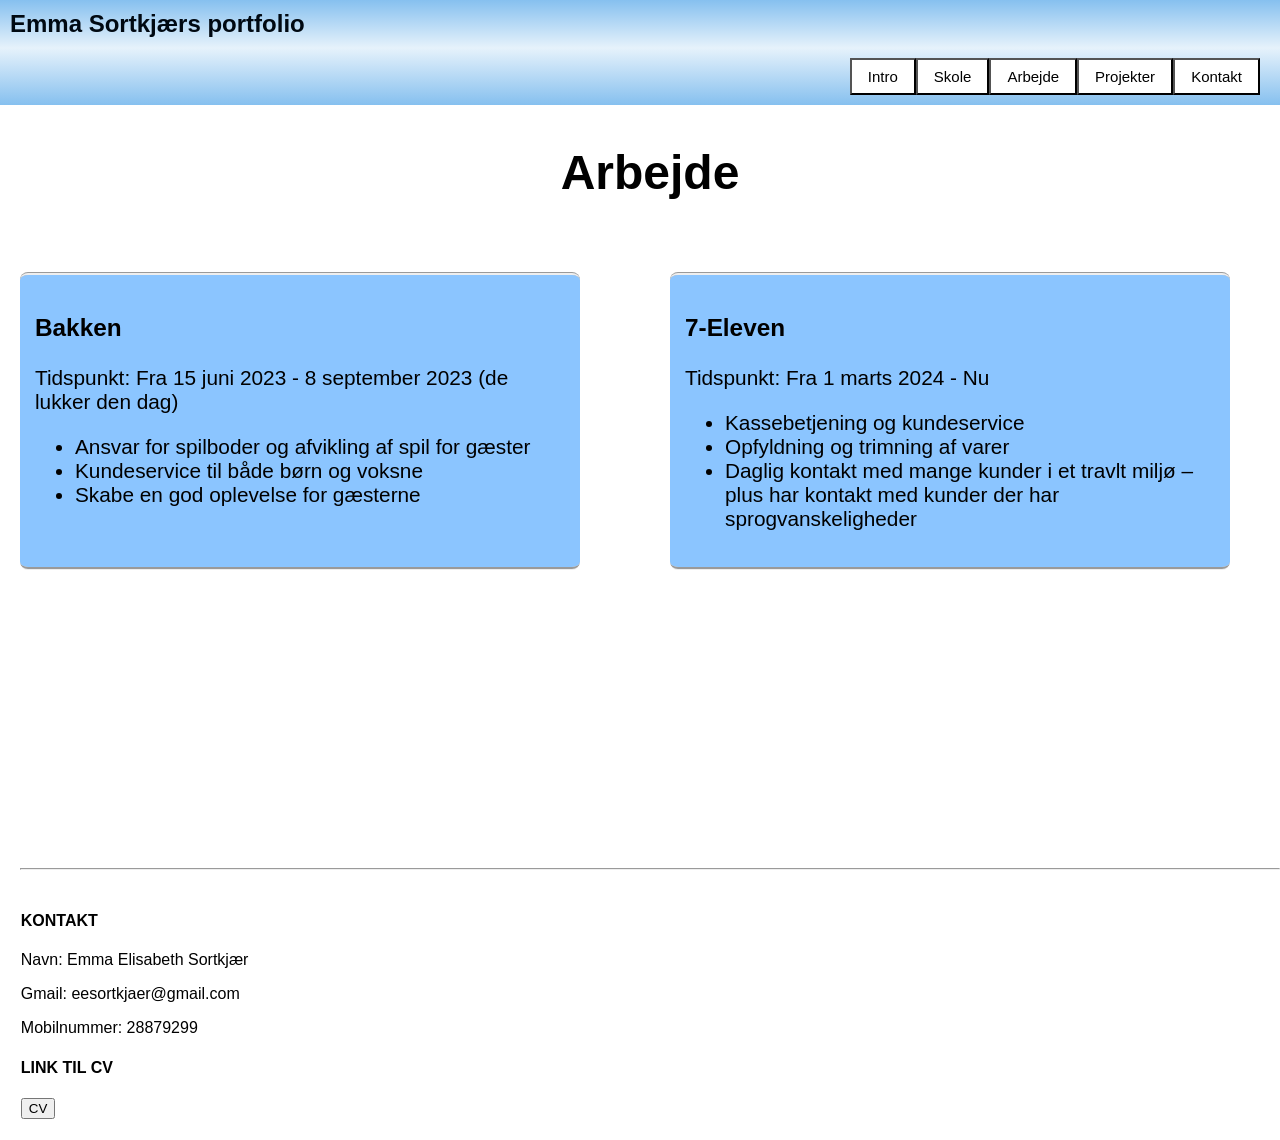
==== arbejde.html @ fd9bda6c "Add files via upload" ====
<meta charset="UTF-8">
<link rel="stylesheet" href="styles.css">
<nav>
    <a href= "portfolie.html" class="logo-link">Emma Sortkjærs portfolio</a>
    <a href = >
    </a>
</nav>
<nav>
    <a href = "intro.html">
        <button>Intro</button>
    </a>
    <a href="skole.html">
        <button>Skole</button>
    </a>
    <a href="arbejde.html">
        <button>Arbejde</button>
    </a>
    <a href="projekter.html">
        <button>Projekter</button>
    </a>
    <a href="kontakt.html">
        <button>Kontakt</button>
    </a>
</nav>

<body>
<main>
<div><h2 class="arbejde">Arbejde</h2></div>
<div class="Kontainer">

    <section class = "bakken">
        <h3>Bakken</h3>
        <p> Tidspunkt: Fra 15 juni 2023 - 8 september 2023 (de lukker den dag)
        <ul>
            <li>Ansvar for spilboder og afvikling af spil for gæster</li>
            <li>Kundeservice til både børn og voksne</li>
            <li>Skabe en god oplevelse for gæsterne</li></ul></p>
    </section>

    <section class = "cph">
        <h3>7-Eleven</h3>
        <p>Tidspunkt: Fra 1 marts 2024 - Nu
        <ul>
            <li>Kassebetjening og kundeservice</li>
            <li>Opfyldning og trimning af varer</li>
            <li>Daglig kontakt med mange kunder i et travlt miljø – plus har kontakt med kunder der har sprogvanskeligheder</li>
        </ul></p>
    </section>
</div>
    <hr class="linje">
</main>
</body>

<footer class = kontakt>
    <h4>KONTAKT</h4> </strong>
    <p>Navn: Emma Elisabeth Sortkjær</p>
    <p>Gmail: eesortkjaer@gmail.com</p>
    <p>Mobilnummer: 28879299</p>
    <p><h4>LINK TIL CV</h4></strong></p>

    <a lass="cv" href="https://erhvervsakademikbenhavn-my.sharepoint.com/:w:/r/personal/emso1006_stud_ek_dk/Documents/UDDANNELSE.docx?d=w9655f104073b4600837db17c76f13000&csf=1&web=1&e=3CJNqk">
        <button class="cvb">CV</button>
    </a>
</footer>
---- styles.css ----
.logo-link {
    font-size: 24px;
    text-decoration: none;
    font-family: 'Inter', sans-serif;
    font-weight: bold;
    display: flex;
padding: 10px;
    color: #000912;
    background-image: linear-gradient(#86c0ef, #e6f2fb);
}
nav:not(:first-of-type)
{
    display: flex;
    flex-direction: row;
    justify-content: flex-end;
    background-color: rgb(134 192 239);
    padding: 10px 20px;
    background-image: linear-gradient(#e6f2fb, #86c0ef);


}

nav button {
    font-family:"Helvetica";
    font-size: 15px;
    padding: 8px 16px;
    background-color: white;

}
body {
    color: black;
    min-height: 100vh;
    display: flex;
    flex-direction: column;
    margin: 0px;
    background-image: linear-gradient(#e6f2fb);
    font-family: 'Inter', sans-serif;
    @import url('https://googleapis.com');
}

main {
    padding-left: 20px;
    border: none;


}


img {
    display: block;

    margin-top: 10px;
}

.mig {
    padding: 15px;
    font-size: 1.3rem;
    background-color: rgb(139 197 255);
    width: 750px;
    border-block-style: groove;
    border-radius: 8px;
    max-width: 1000px;
margin-top: 1rem;
    font-family: 'Inter', sans-serif;
}

.skole{
    text-align: center;
    font-size: 3rem;
}
.kasse-container {
    display: flex;
    justify-content: center;
    gap: 40px;
    width: 100%;
    margin: 40px auto;
}

.folkeskole {
    padding: 15px;
    font-size: 1.3rem;
    background-color: rgb(139 197 255);
    width: 750px;
    border-block-style: groove;
    border-radius: 8px;
    max-width: 1000px;
    margin: 10px auto;
    font-family: 'Inter', sans-serif;
    margin-left: 50px ;
    margin-top: 2rem;


}

.gymnasium  {
    padding: 15px;
    font-size: 1.3rem;
    background-color: rgb(139 197 255);
    width: 750px;
    border-block-style: groove;
    border-radius: 8px;
    max-width: 1000px;
    margin: 10px auto;
    margin-right: 50px;
    font-family: 'Inter', sans-serif;
    margin-top: 2rem;

}

.linje {
    margin-top: 18rem;
    margin-bottom: 0rem
}

.kontakt{
    margin: 1.3rem;

}
.cvb:hover {
    font-size: 15px;
    padding: 2px 12px;
    background-color: #86c0ef;
}
.kontainer {
    display: flex;
    justify-content: center;
    gap: 40px;
    width: 100%;
    margin: 40px auto;

}


.arbejde {
    text-align: center;
    font-size: 3rem;
}

.bakken {
    padding: 15px;
    font-size: 1.3rem;
    background-color: rgb(139 197 255);
    width: 750px;
    border-block-style: groove;
    border-radius: 8px;
    max-width: 1000px;
    margin: 10px auto;
    margin-right: 50px;
    margin-top: 2rem ;
    font-family: 'Inter', sans-serif;
}

.cph {
    padding: 15px;
    font-size: 1.3rem;
    background-color: rgb(139 197 255);
    width: 750px;
    border-block-style: groove;
    border-radius: 8px;
    max-width: 1000px;
    margin: 10px auto;
    margin-right: 50px;
    margin-top: 2rem;
    font-family: 'Inter', sans-serif;
}

.projekter {
    padding: 10px;
    font-size: 1.3rem;
    background-color: rgb(139 197 255);
    width: 750px;
    border-block-style: groove;
    border-radius: 8px;
    max-width: 1000px;
    margin: 10px auto;
    font-family: 'Inter', sans-serif;
    margin-left: 50px ;

}
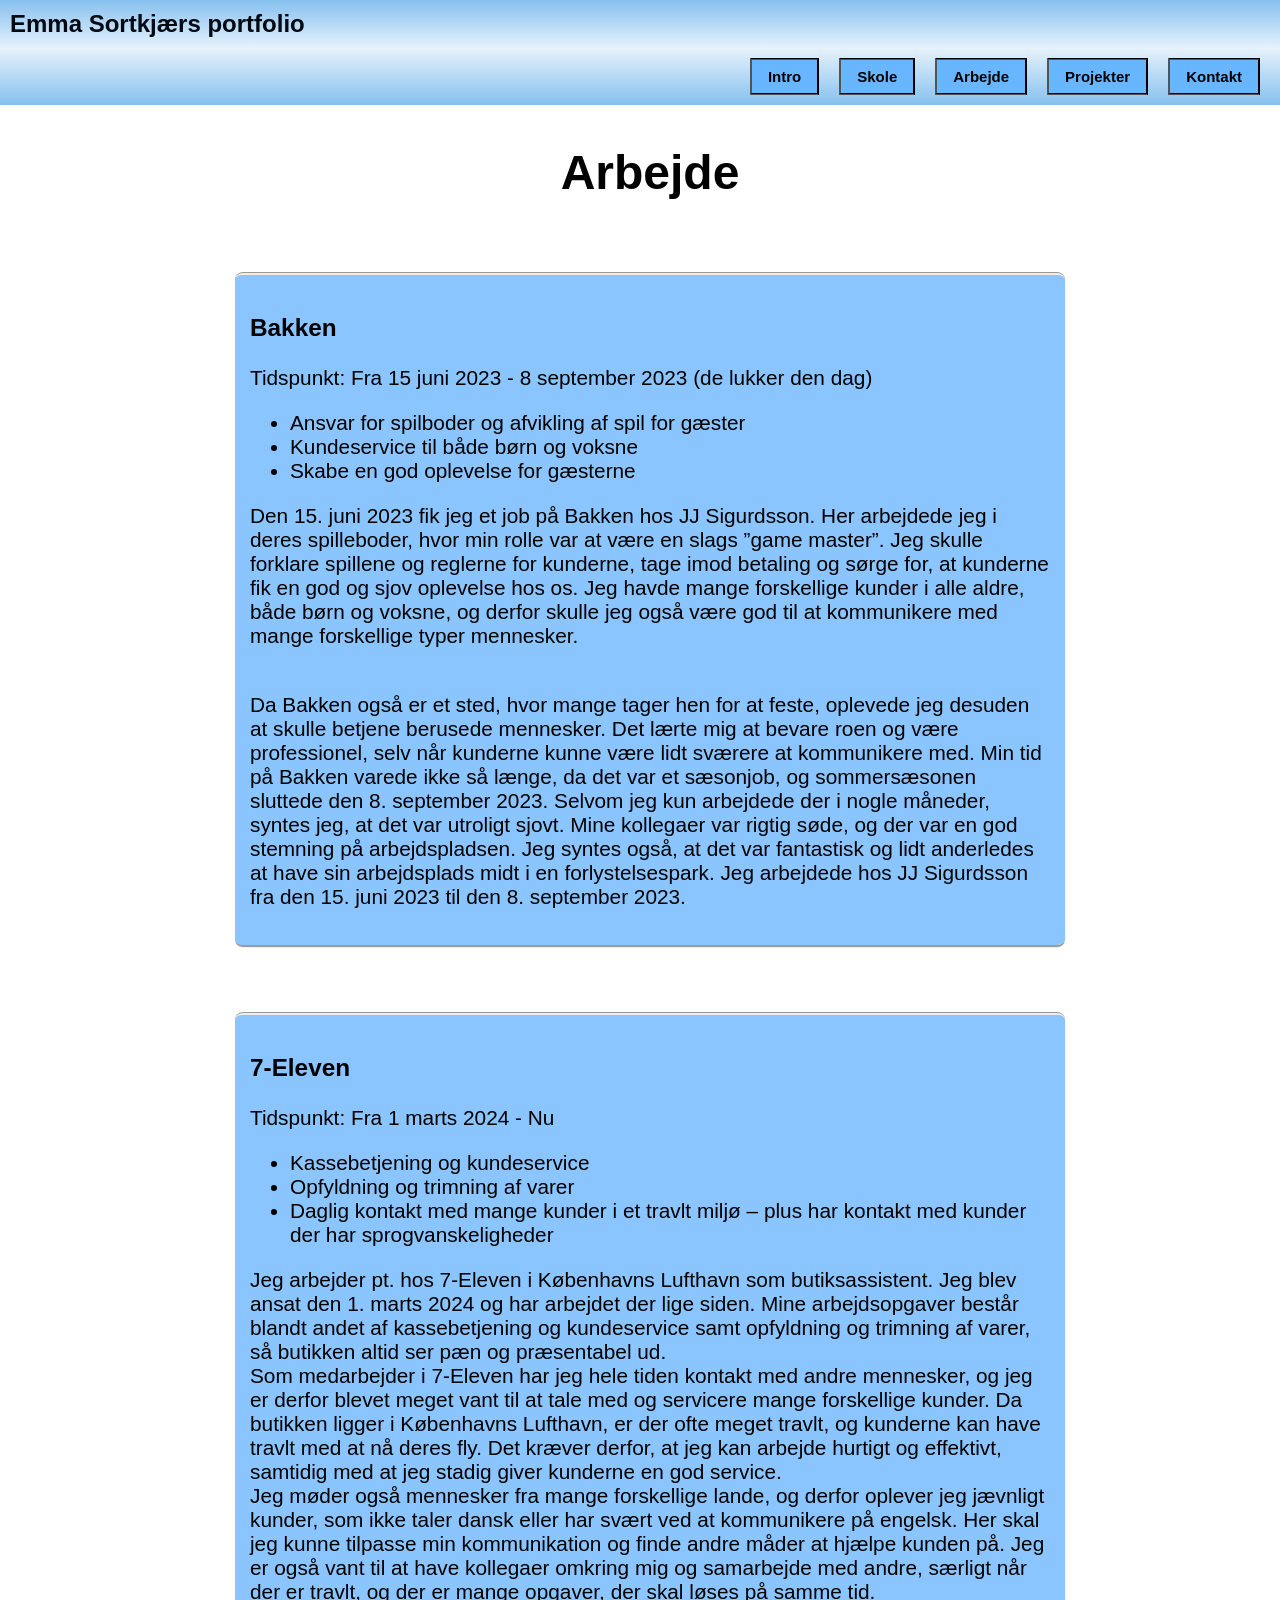
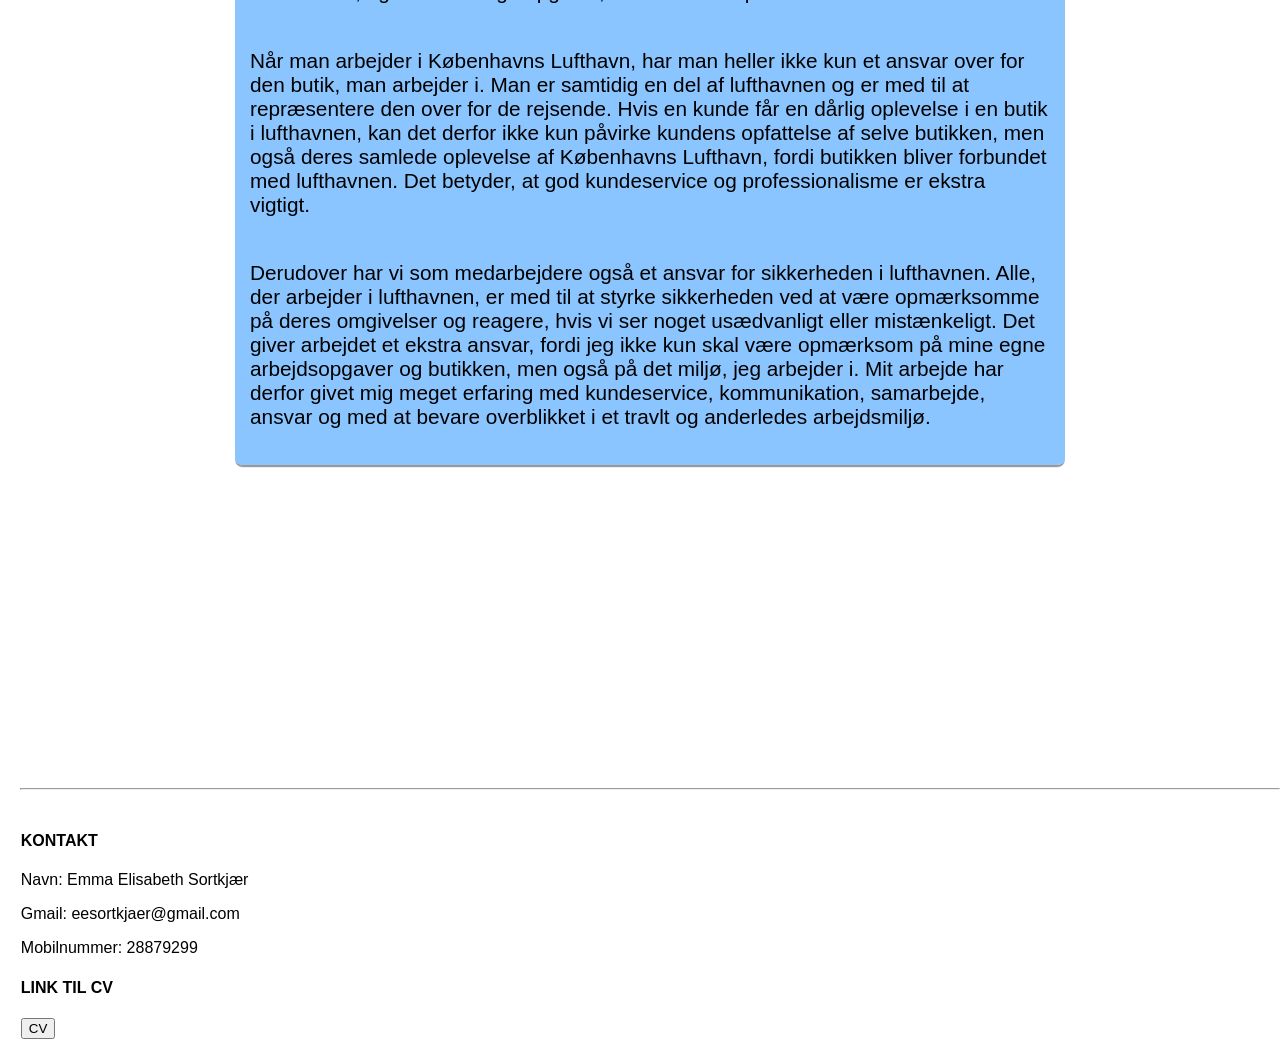
==== commit b97205b4: "Mere tekst + struktur" ====
--- a/arbejde.html
+++ b/arbejde.html
@@ -1,65 +1,112 @@
-<meta charset="UTF-8">
-<link rel="stylesheet" href="styles.css">
-<nav>
-    <a href= "portfolie.html" class="logo-link">Emma Sortkjærs portfolio</a>
-    <a href = >
-    </a>
-</nav>
-<nav>
-    <a href = "intro.html">
-        <button>Intro</button>
-    </a>
-    <a href="skole.html">
-        <button>Skole</button>
-    </a>
-    <a href="arbejde.html">
-        <button>Arbejde</button>
-    </a>
-    <a href="projekter.html">
-        <button>Projekter</button>
-    </a>
-    <a href="kontakt.html">
-        <button>Kontakt</button>
-    </a>
-</nav>
-
-<body>
-<main>
-<div><h2 class="arbejde">Arbejde</h2></div>
-<div class="Kontainer">
-
-    <section class = "bakken">
-        <h3>Bakken</h3>
-        <p> Tidspunkt: Fra 15 juni 2023 - 8 september 2023 (de lukker den dag)
-        <ul>
-            <li>Ansvar for spilboder og afvikling af spil for gæster</li>
-            <li>Kundeservice til både børn og voksne</li>
-            <li>Skabe en god oplevelse for gæsterne</li></ul></p>
-    </section>
-
-    <section class = "cph">
-        <h3>7-Eleven</h3>
-        <p>Tidspunkt: Fra 1 marts 2024 - Nu
-        <ul>
-            <li>Kassebetjening og kundeservice</li>
-            <li>Opfyldning og trimning af varer</li>
-            <li>Daglig kontakt med mange kunder i et travlt miljø – plus har kontakt med kunder der har sprogvanskeligheder</li>
-        </ul></p>
-    </section>
-</div>
-    <hr class="linje">
-</main>
-</body>
-
-<footer class = kontakt>
-    <h4>KONTAKT</h4> </strong>
-    <p>Navn: Emma Elisabeth Sortkjær</p>
-    <p>Gmail: eesortkjaer@gmail.com</p>
-    <p>Mobilnummer: 28879299</p>
-    <p><h4>LINK TIL CV</h4></strong></p>
-
-    <a lass="cv" href="https://erhvervsakademikbenhavn-my.sharepoint.com/:w:/r/personal/emso1006_stud_ek_dk/Documents/UDDANNELSE.docx?d=w9655f104073b4600837db17c76f13000&csf=1&web=1&e=3CJNqk">
-        <button class="cvb">CV</button>
-    </a>
-</footer>
-
+<meta charset="UTF-8">
+<link rel="stylesheet" href="styles.css">
+<nav>
+    <a href= "index.html" class="logo-link">Emma Sortkjærs portfolio</a>
+    <a href = >
+    </a>
+</nav>
+<nav>
+    <a href = "intro.html">
+        <button>Intro</button>
+    </a>
+    <a href="skole.html">
+        <button>Skole</button>
+    </a>
+    <a href="arbejde.html">
+        <button>Arbejde</button>
+    </a>
+    <a href="projekter.html">
+        <button>Projekter</button>
+    </a>
+    <a href="kontakt.html">
+        <button>Kontakt</button>
+    </a>
+</nav>
+
+<body>
+<main>
+<div><h2 class="arbejde">Arbejde</h2></div>
+<div class="kasse-arbejde">
+
+    <section class = "bakken">
+        <h3>Bakken</h3>
+        <p> Tidspunkt: Fra 15 juni 2023 - 8 september 2023 (de lukker den dag)
+        <ul>
+            <li>Ansvar for spilboder og afvikling af spil for gæster</li>
+            <li>Kundeservice til både børn og voksne</li>
+            <li>Skabe en god oplevelse for gæsterne</li></ul></p>
+        <p>Den 15. juni 2023 fik jeg et job på Bakken hos JJ Sigurdsson.
+            Her arbejdede jeg i deres spilleboder, hvor min rolle var at være en slags ”game master”.
+            Jeg skulle forklare spillene og reglerne for kunderne, tage imod betaling og sørge for, at kunderne fik en god og sjov oplevelse hos os.
+            Jeg havde mange forskellige kunder i alle aldre, både børn og voksne, og derfor skulle jeg også være god til at kommunikere med mange forskellige typer mennesker.
+        </p>
+            <p>
+                <br>
+            Da Bakken også er et sted, hvor mange tager hen for at feste, oplevede jeg desuden at skulle betjene berusede mennesker.
+            Det lærte mig at bevare roen og være professionel, selv når kunderne kunne være lidt sværere at kommunikere med.
+            Min tid på Bakken varede ikke så længe, da det var et sæsonjob, og sommersæsonen sluttede den 8. september 2023.
+            Selvom jeg kun arbejdede der i nogle måneder, syntes jeg, at det var utroligt sjovt.
+            Mine kollegaer var rigtig søde, og der var en god stemning på arbejdspladsen.
+            Jeg syntes også, at det var fantastisk og lidt anderledes at have sin arbejdsplads midt i en forlystelsespark.
+            Jeg arbejdede hos JJ Sigurdsson fra den 15. juni 2023 til den 8. september 2023.
+        </p>
+    </section>
+
+    <section class = "cph">
+        <h3>7-Eleven</h3>
+        <p>Tidspunkt: Fra 1 marts 2024 - Nu
+        <ul>
+            <li>Kassebetjening og kundeservice</li>
+            <li>Opfyldning og trimning af varer</li>
+            <li>Daglig kontakt med mange kunder i et travlt miljø – plus har kontakt med kunder der har sprogvanskeligheder</li>
+        </ul></p>
+        <p>Jeg arbejder pt. hos 7-Eleven i Københavns Lufthavn som butiksassistent.
+            Jeg blev ansat den 1. marts 2024 og har arbejdet der lige siden.
+            Mine arbejdsopgaver består blandt andet af kassebetjening og kundeservice samt opfyldning og trimning af
+            varer, så butikken altid ser pæn og præsentabel ud.
+            <br>Som medarbejder i 7-Eleven har jeg hele tiden kontakt med andre mennesker, og jeg er derfor blevet meget
+            vant til at tale med og servicere mange forskellige kunder.
+            Da butikken ligger i Københavns Lufthavn, er der ofte meget travlt, og kunderne kan have travlt med at nå
+            deres fly.
+            Det kræver derfor, at jeg kan arbejde hurtigt og effektivt, samtidig med at jeg stadig giver kunderne en god
+            service.
+            <br>Jeg møder også mennesker fra mange forskellige lande, og derfor oplever jeg jævnligt kunder, som ikke taler
+            dansk eller har svært ved at kommunikere på engelsk.
+            Her skal jeg kunne tilpasse min kommunikation og finde andre måder at hjælpe kunden på.
+            Jeg er også vant til at have kollegaer omkring mig og samarbejde med andre, særligt når der er travlt, og
+            der er mange opgaver, der skal løses på samme tid.
+        </p>
+        <p>
+            <br> Når man arbejder i Københavns Lufthavn, har man heller ikke kun et ansvar over for den butik, man
+            arbejder i. Man er samtidig en del af lufthavnen og er med til at repræsentere den over for de rejsende.
+            Hvis en kunde får en dårlig oplevelse i en butik i lufthavnen, kan det derfor ikke kun påvirke kundens
+            opfattelse af selve butikken, men også deres samlede oplevelse af Københavns Lufthavn, fordi butikken bliver
+            forbundet med lufthavnen. Det betyder, at god kundeservice og professionalisme er ekstra vigtigt.
+        </p>
+        <p>
+            <br>
+            Derudover har vi som medarbejdere også et ansvar for sikkerheden i lufthavnen. Alle, der arbejder i
+            lufthavnen, er med til at styrke sikkerheden ved at være opmærksomme på deres omgivelser og reagere, hvis vi
+            ser noget usædvanligt eller mistænkeligt. Det giver arbejdet et ekstra ansvar, fordi jeg ikke kun skal være
+            opmærksom på mine egne arbejdsopgaver og butikken, men også på det miljø, jeg arbejder i. Mit arbejde har
+            derfor givet mig meget erfaring med kundeservice, kommunikation, samarbejde, ansvar og med at bevare
+            overblikket i et travlt og anderledes arbejdsmiljø.
+        </p>
+    </section>
+</div>
+    <hr class="linje">
+</main>
+</body>
+
+<footer class = kontakt>
+    <h4>KONTAKT</h4> </strong>
+    <p>Navn: Emma Elisabeth Sortkjær</p>
+    <p>Gmail: eesortkjaer@gmail.com</p>
+    <p>Mobilnummer: 28879299</p>
+    <p><h4>LINK TIL CV</h4></strong></p>
+
+    <a lass="cv" href="https://erhvervsakademikbenhavn-my.sharepoint.com/:w:/r/personal/emso1006_stud_ek_dk/Documents/UDDANNELSE.docx?d=w9655f104073b4600837db17c76f13000&csf=1&web=1&e=3CJNqk">
+        <button class="cvb">CV</button>
+    </a>
+</footer>
+
--- a/styles.css
+++ b/styles.css
@@ -1,179 +1,230 @@
-.logo-link {
-    font-size: 24px;
-    text-decoration: none;
-    font-family: 'Inter', sans-serif;
-    font-weight: bold;
-    display: flex;
-padding: 10px;
-    color: #000912;
-    background-image: linear-gradient(#86c0ef, #e6f2fb);
-}
-nav:not(:first-of-type)
-{
-    display: flex;
-    flex-direction: row;
-    justify-content: flex-end;
-    background-color: rgb(134 192 239);
-    padding: 10px 20px;
-    background-image: linear-gradient(#e6f2fb, #86c0ef);
-
-
-}
-
-nav button {
-    font-family:"Helvetica";
-    font-size: 15px;
-    padding: 8px 16px;
-    background-color: white;
-
-}
-body {
-    color: black;
-    min-height: 100vh;
-    display: flex;
-    flex-direction: column;
-    margin: 0px;
-    background-image: linear-gradient(#e6f2fb);
-    font-family: 'Inter', sans-serif;
-    @import url('https://googleapis.com');
-}
-
-main {
-    padding-left: 20px;
-    border: none;
-
-
-}
-
-
-img {
-    display: block;
-
-    margin-top: 10px;
-}
-
-.mig {
-    padding: 15px;
-    font-size: 1.3rem;
-    background-color: rgb(139 197 255);
-    width: 750px;
-    border-block-style: groove;
-    border-radius: 8px;
-    max-width: 1000px;
-margin-top: 1rem;
-    font-family: 'Inter', sans-serif;
-}
-
-.skole{
-    text-align: center;
-    font-size: 3rem;
-}
-.kasse-container {
-    display: flex;
-    justify-content: center;
-    gap: 40px;
-    width: 100%;
-    margin: 40px auto;
-}
-
-.folkeskole {
-    padding: 15px;
-    font-size: 1.3rem;
-    background-color: rgb(139 197 255);
-    width: 750px;
-    border-block-style: groove;
-    border-radius: 8px;
-    max-width: 1000px;
-    margin: 10px auto;
-    font-family: 'Inter', sans-serif;
-    margin-left: 50px ;
-    margin-top: 2rem;
-
-
-}
-
-.gymnasium  {
-    padding: 15px;
-    font-size: 1.3rem;
-    background-color: rgb(139 197 255);
-    width: 750px;
-    border-block-style: groove;
-    border-radius: 8px;
-    max-width: 1000px;
-    margin: 10px auto;
-    margin-right: 50px;
-    font-family: 'Inter', sans-serif;
-    margin-top: 2rem;
-
-}
-
-.linje {
-    margin-top: 18rem;
-    margin-bottom: 0rem
-}
-
-.kontakt{
-    margin: 1.3rem;
-
-}
-.cvb:hover {
-    font-size: 15px;
-    padding: 2px 12px;
-    background-color: #86c0ef;
-}
-.kontainer {
-    display: flex;
-    justify-content: center;
-    gap: 40px;
-    width: 100%;
-    margin: 40px auto;
-
-}
-
-
-.arbejde {
-    text-align: center;
-    font-size: 3rem;
-}
-
-.bakken {
-    padding: 15px;
-    font-size: 1.3rem;
-    background-color: rgb(139 197 255);
-    width: 750px;
-    border-block-style: groove;
-    border-radius: 8px;
-    max-width: 1000px;
-    margin: 10px auto;
-    margin-right: 50px;
-    margin-top: 2rem ;
-    font-family: 'Inter', sans-serif;
-}
-
-.cph {
-    padding: 15px;
-    font-size: 1.3rem;
-    background-color: rgb(139 197 255);
-    width: 750px;
-    border-block-style: groove;
-    border-radius: 8px;
-    max-width: 1000px;
-    margin: 10px auto;
-    margin-right: 50px;
-    margin-top: 2rem;
-    font-family: 'Inter', sans-serif;
-}
-
-.projekter {
-    padding: 10px;
-    font-size: 1.3rem;
-    background-color: rgb(139 197 255);
-    width: 750px;
-    border-block-style: groove;
-    border-radius: 8px;
-    max-width: 1000px;
-    margin: 10px auto;
-    font-family: 'Inter', sans-serif;
-    margin-left: 50px ;
-
-}
+.logo-link {
+    font-size: 24px;
+    text-decoration: none;
+    font-family: 'Inter', sans-serif;
+    font-weight: bold;
+    display: flex;
+padding: 10px;
+    color: #000912;
+    background-image: linear-gradient(#86c0ef, #e6f2fb);
+}
+nav:not(:first-of-type)
+{
+    display: flex;
+    flex-direction: row;
+    justify-content: flex-end;
+    background-color: rgb(134 192 239);
+    gap: 20px;
+    padding: 10px 20px;
+    background-image: linear-gradient(#e6f2fb, #86c0ef);
+
+
+
+}
+
+nav button {
+    font-family:"Helvetica";
+    font-size: 15px;
+    padding: 8px 16px;
+    background-color: rgb(103 182 255);
+    border-block-style: groove;
+    font-weight: bold;
+
+
+}
+
+a:hover:not(:first-of-type):not(last-of-type) {
+    font-size: 3px;
+    padding: 2px 2px;
+    background-color: #0a4487;
+}
+
+body {
+    color: black;
+    min-height: 100vh;
+    display: flex;
+    flex-direction: column;
+    margin: 0px;
+    background-image: linear-gradient(#e6f2fb);
+    font-family: 'Inter', sans-serif;
+    @import url('https://googleapis.com');
+}
+
+main {
+    padding-left: 20px;
+    border: none;
+
+
+}
+
+
+img {
+    display: block;
+
+    margin-top: 10px;
+}
+
+.mig {
+    padding: 15px;
+    font-size: 1.3rem;
+    background-color: rgb(139 197 255);
+    width: 750px;
+    border-block-style: groove;
+    border-radius: 8px;
+    max-width: 1000px;
+margin-top: 1rem;
+    font-family: 'Inter', sans-serif;
+}
+
+.skole{
+    text-align: center;
+    font-size: 3rem;
+}
+.kasse-skole {
+    display: flex;
+    flex-direction: column;
+
+}
+
+.folkeskole {
+    padding: 15px;
+    font-size: 1.3rem;
+    background-color: rgb(139 197 255);
+    width: 800px;
+    border-block-style: groove;
+    border-radius: 8px;
+    max-width: 1000px;
+    margin: 2rem auto;
+    font-family: 'Inter', sans-serif;
+
+}
+
+.gymnasium  {
+    padding: 15px;
+    font-size: 1.3rem;
+    background-color: rgb(139 197 255);
+    width: 800px;
+    border-block-style: groove;
+    border-radius: 8px;
+    max-width: 1000px;
+    margin: 2rem auto;
+    font-family: 'Inter', sans-serif;
+}
+
+.linje {
+    margin-top: 18rem;
+    margin-bottom: 0rem
+}
+
+.kontakt{
+    margin: 1.3rem;
+
+}
+.cvb:hover {
+    font-size: 15px;
+    padding: 2px 12px;
+    background-color: #86c0ef;
+}
+.kasse-arbejde {
+    display: flex;
+    flex-direction: column;
+
+}
+
+.arbejde {
+    text-align: center;
+    font-size: 3rem;
+}
+
+.bakken {
+    padding: 15px;
+    font-size: 1.3rem;
+    background-color: rgb(139 197 255);
+    width: 800px;
+    border-block-style: groove;
+    border-radius: 8px;
+    max-width: 1000px;
+    margin: 2rem auto;
+    font-family: 'Inter', sans-serif;
+}
+
+.cph {
+    padding: 15px;
+    font-size: 1.3rem;
+    background-color: rgb(139 197 255);
+    width: 800px;
+    border-block-style: groove;
+    border-radius: 8px;
+    max-width: 1000px;
+    margin: 2rem auto;
+    font-family: 'Inter', sans-serif;
+}
+
+.pro {
+    text-align: center;
+    font-size: 3rem;
+}
+
+.projekter {
+    padding: 15px;
+    font-size: 1.3rem;
+    background-color: rgb(139 197 255);
+    width: 800px;
+    border-block-style: groove;
+    border-radius: 8px;
+    max-width: 1000px;
+    margin: 2rem auto;
+    font-family: 'Inter', sans-serif;
+}
+.prak {
+    text-align: center;
+    font-size: 3rem;
+}
+
+.børnehave {
+      padding: 15px;
+      font-size: 1.3rem;
+      background-color: rgb(139 197 255);
+      width: 800px;
+      border-block-style: groove;
+      border-radius: 8px;
+      max-width: 1000px;
+      margin: 2rem auto;
+      font-family: 'Inter', sans-serif;
+  }
+
+.landmand {
+    padding: 15px;
+    font-size: 1.3rem;
+    background-color: rgb(139 197 255);
+    width: 800px;
+    border-block-style: groove;
+    border-radius: 8px;
+    max-width: 1000px;
+    margin: 2rem auto;
+    font-family: 'Inter', sans-serif;
+}
+
+.tækker {
+    padding: 15px;
+    font-size: 1.3rem;
+    background-color: rgb(139 197 255);
+    width: 800px;
+    border-block-style: groove;
+    border-radius: 8px;
+    max-width: 1000px;
+    margin: 2rem auto;
+    font-family: 'Inter', sans-serif;
+}
+
+.lærer {
+    padding: 15px;
+    font-size: 1.3rem;
+    background-color: rgb(139 197 255);
+    width: 800px;
+    border-block-style: groove;
+    border-radius: 8px;
+    max-width: 1000px;
+    margin: 2rem auto;
+    font-family: 'Inter', sans-serif;
+}
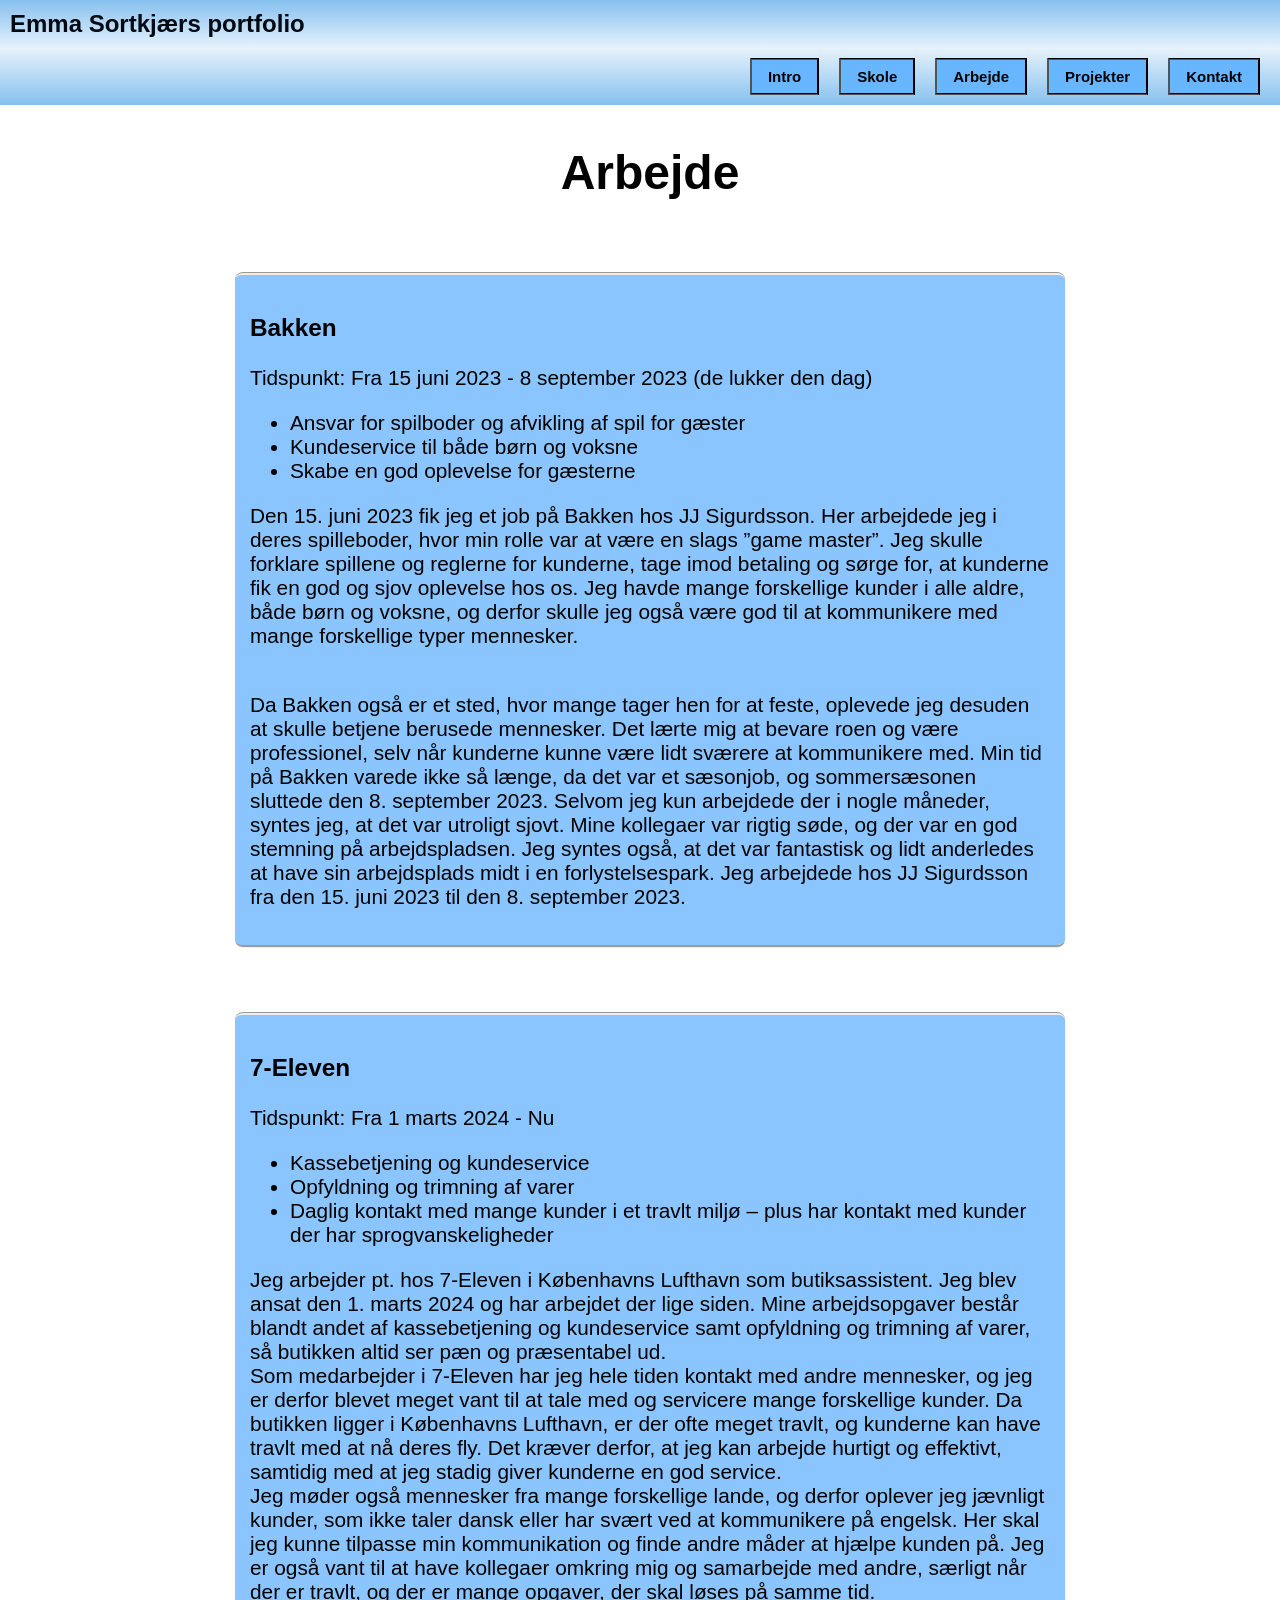
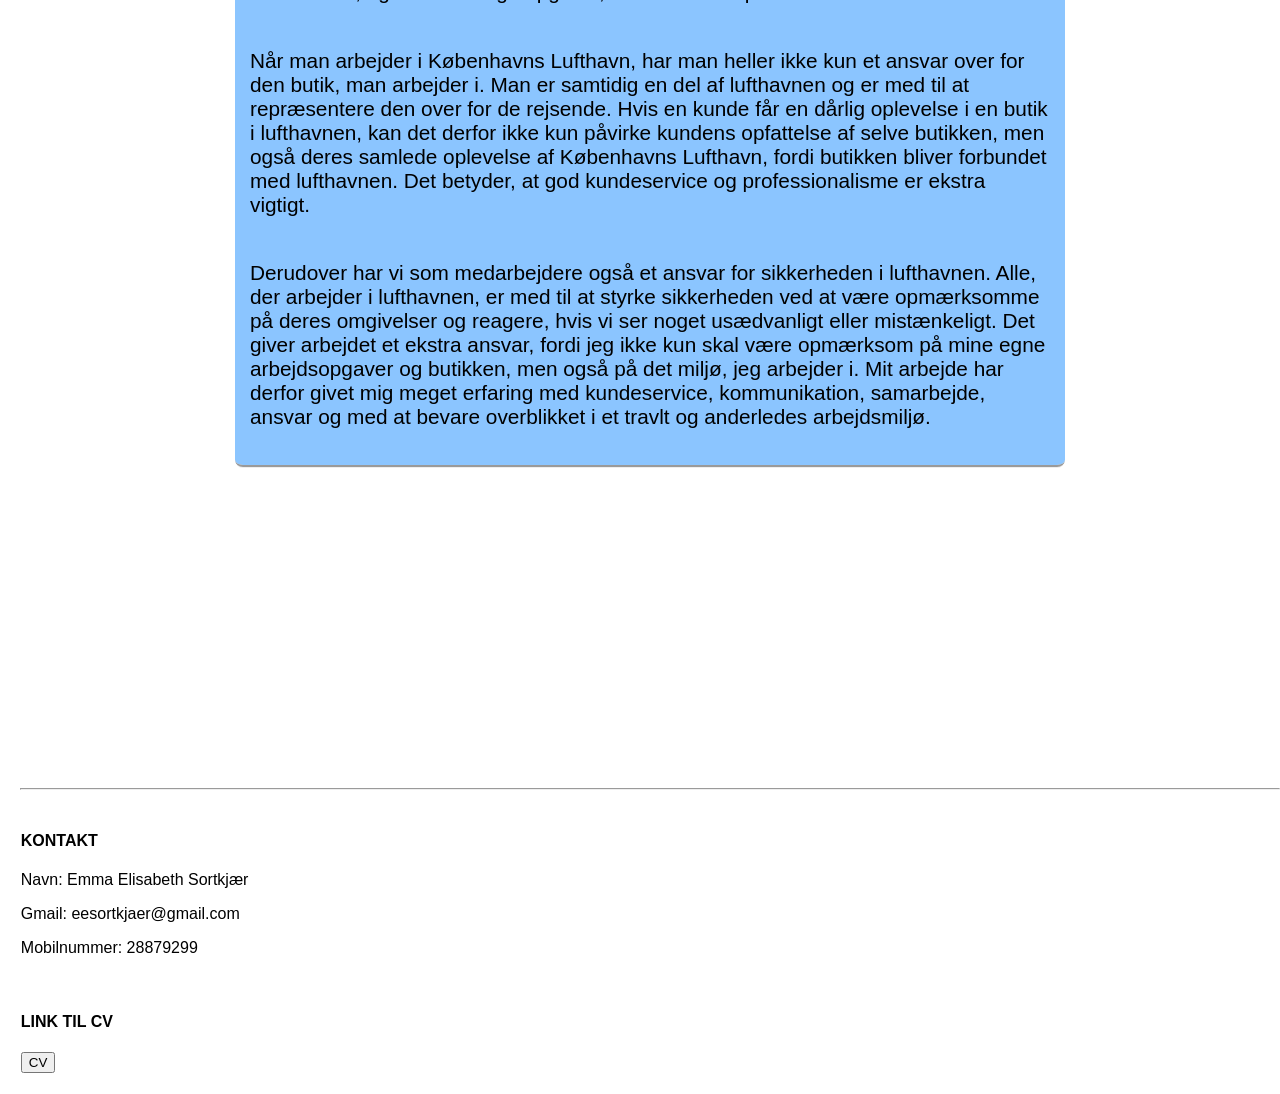
==== commit 55f191f9: "Rettelser i footer. Nyt billede" ====
--- a/arbejde.html
+++ b/arbejde.html
@@ -96,17 +96,18 @@
 </div>
     <hr class="linje">
 </main>
-</body>
 
 <footer class = kontakt>
-    <h4>KONTAKT</h4> </strong>
+    <h4>KONTAKT</h4>
     <p>Navn: Emma Elisabeth Sortkjær</p>
     <p>Gmail: eesortkjaer@gmail.com</p>
     <p>Mobilnummer: 28879299</p>
-    <p><h4>LINK TIL CV</h4></strong></p>
+    <br>
+    <h4>LINK TIL CV</h4>
 
     <a lass="cv" href="https://erhvervsakademikbenhavn-my.sharepoint.com/:w:/r/personal/emso1006_stud_ek_dk/Documents/UDDANNELSE.docx?d=w9655f104073b4600837db17c76f13000&csf=1&web=1&e=3CJNqk">
         <button class="cvb">CV</button>
     </a>
 </footer>
+</body>
 
--- a/styles.css
+++ b/styles.css
@@ -60,8 +60,8 @@
 
 img {
     display: block;
-
     margin-top: 10px;
+    width: 15%;
 }
 
 .mig {
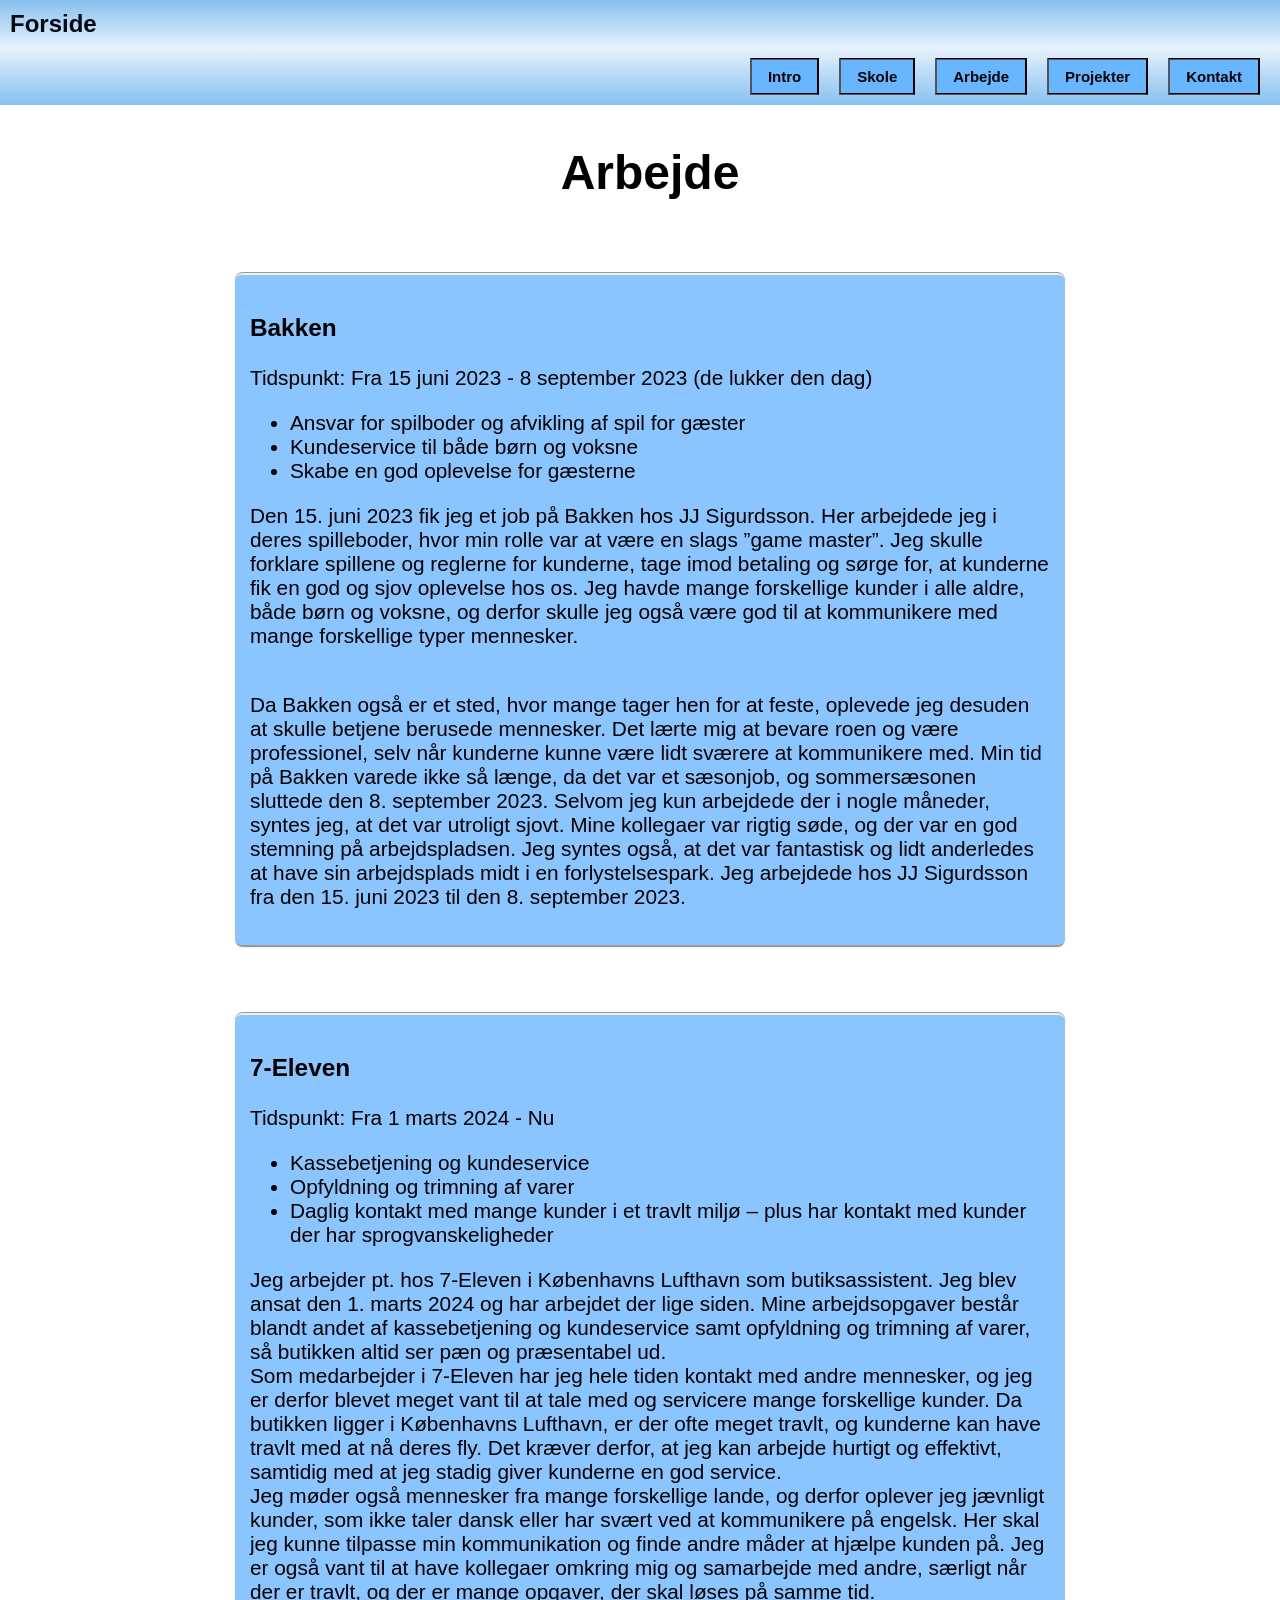
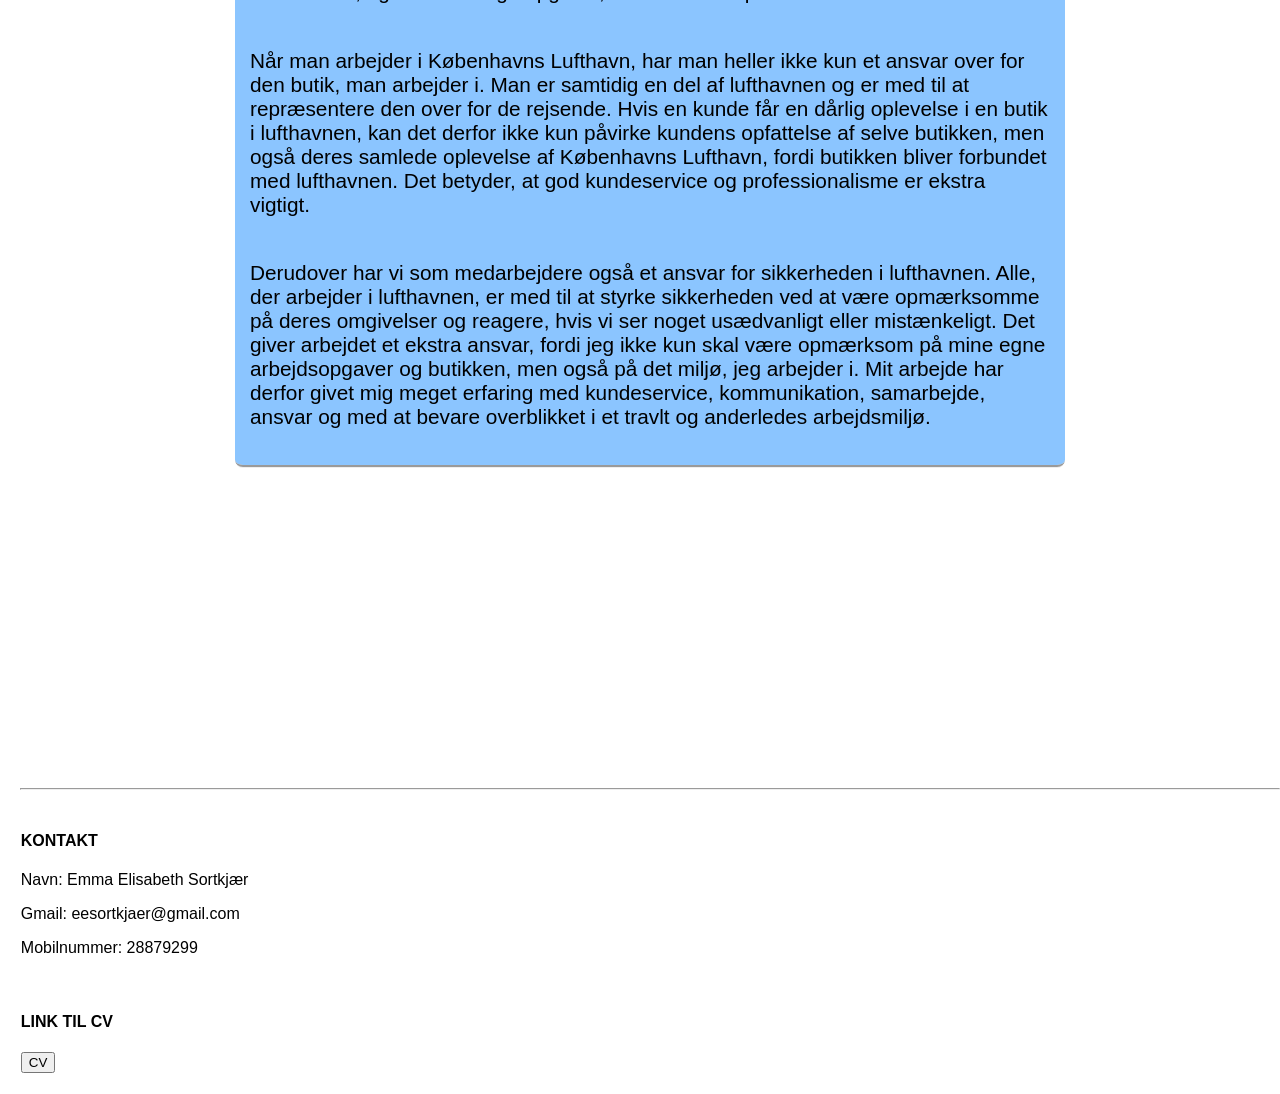
==== commit 63ddfb6f: "billeder, og små ændringer i koden" ====
--- a/arbejde.html
+++ b/arbejde.html
@@ -1,7 +1,7 @@
 <meta charset="UTF-8">
 <link rel="stylesheet" href="styles.css">
 <nav>
-    <a href= "index.html" class="logo-link">Emma Sortkjærs portfolio</a>
+    <a href= "index.html" class="logo-link">Forside</a>
     <a href = >
     </a>
 </nav>
--- a/styles.css
+++ b/styles.css
@@ -18,8 +18,6 @@
     padding: 10px 20px;
     background-image: linear-gradient(#e6f2fb, #86c0ef);
 
-
-
 }
 
 nav button {
@@ -30,7 +28,6 @@
     border-block-style: groove;
     font-weight: bold;
 
-
 }
 
 a:hover:not(:first-of-type):not(last-of-type) {
@@ -47,23 +44,74 @@
     margin: 0px;
     background-image: linear-gradient(#e6f2fb);
     font-family: 'Inter', sans-serif;
-    @import url('https://googleapis.com');
 }
 
 main {
     padding-left: 20px;
     border: none;
 
-
-}
-
-
-img {
+}
+
+.billeder {
+    display: flex;
+    flex-direction: column;
+    align-items: center;
+    text-align: center;
+    font-size: 1.8rem;
+}
+
+.student {
     display: block;
     margin-top: 10px;
-    width: 15%;
-}
-
+    width: 35%;
+
+}
+
+.ec{
+    display: block;
+    margin-top: 1%;
+    width: 35%;
+}
+.bryllup {
+    display: block;
+    margin-top: 1%;
+    width: 35%;
+}
+
+.eleven-to {
+    display: block;
+    margin-top: 1%;
+    width: 35%;
+}
+
+.eleven-et {
+    display: block;
+    margin-top: 1%;
+    width: 35%;
+}
+
+.forårskoncert {
+    display: block;
+    margin-top: 1%;
+    width: 35%;
+}
+.århus-et {
+    display: block;
+    margin-top: 1%;
+    width: 35%;
+}
+
+.århus-to {
+    display: block;
+    margin-top: 1%;
+    width: 35%;
+}
+
+.århus-tre {
+    display: block;
+    margin-top: 1%;
+    width: 35%;
+}
 .mig {
     padding: 15px;
     font-size: 1.3rem;
@@ -227,4 +275,50 @@
     max-width: 1000px;
     margin: 2rem auto;
     font-family: 'Inter', sans-serif;
+}
+
+@media screen and (max-width: 500px) {
+
+    main {
+        padding-left: 10px;
+        padding-right: 10px;
+    }
+
+    nav:not(:first-of-type) {
+        flex-direction: column;
+        align-items: stretch;
+        justify-content: center;
+        gap: 10px;
+        padding: 15px;
+    }
+
+    nav button {
+        width: 100%;
+        font-size: 16px;
+        padding: 12px;
+    }
+
+    .billeder{
+        flex-direction: column;
+        gap: 15px;
+    }
+
+    .student, .ec, .bryllup, .eleven-to, .eleven-et, .forårskoncert, .århus-et, .århus-to, .århus-tre {
+        width: 100%;
+        margin-right: 0;
+        margin-top: 5px;
+    }
+
+    .mig, .folkeskole, .gymnasium, .bakken, .cph, .projekter, .børnehave, .landmand, .tækker, .lærer {
+        width: 100%;
+        max-width: 100%;
+        box-sizing: border-box;
+        margin: 1rem 0;
+        font-size: 1.1rem;
+    }
+
+    .linje {
+        margin-top: 4rem;
+
+    }
 }
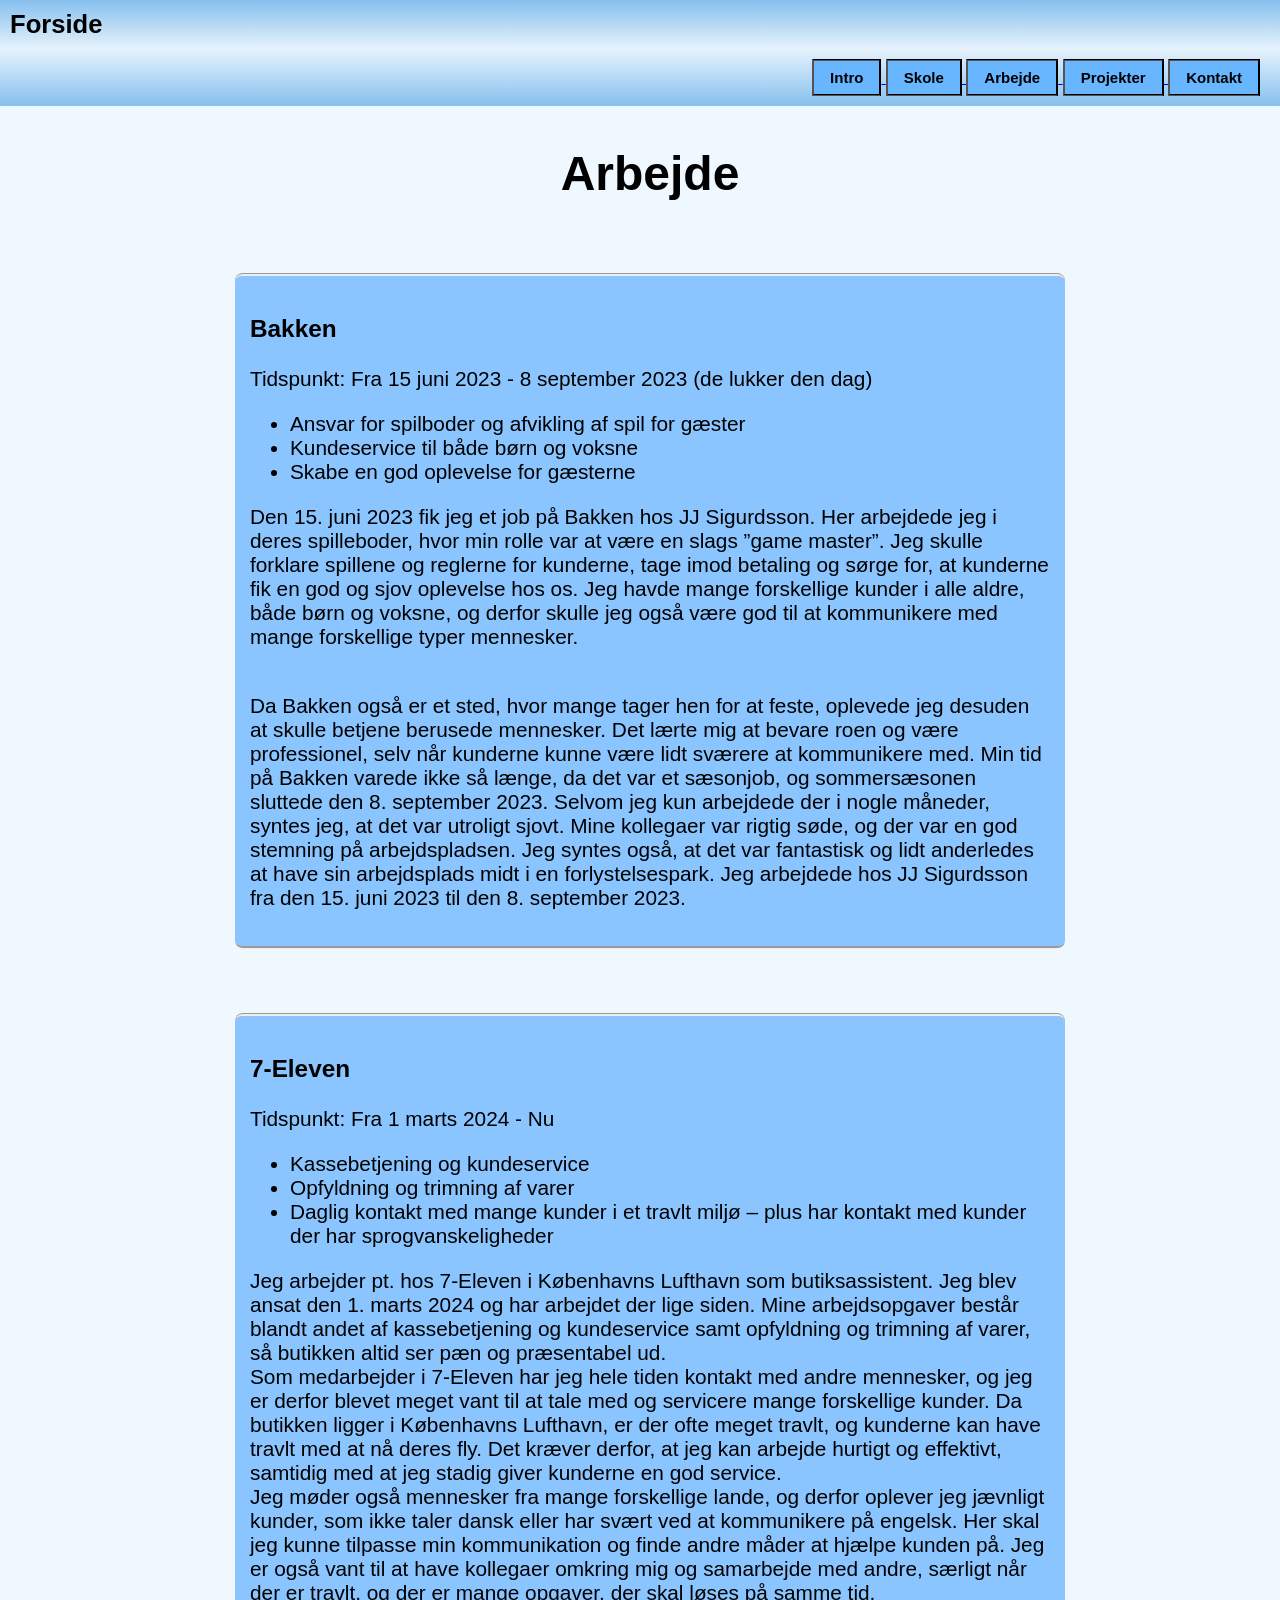
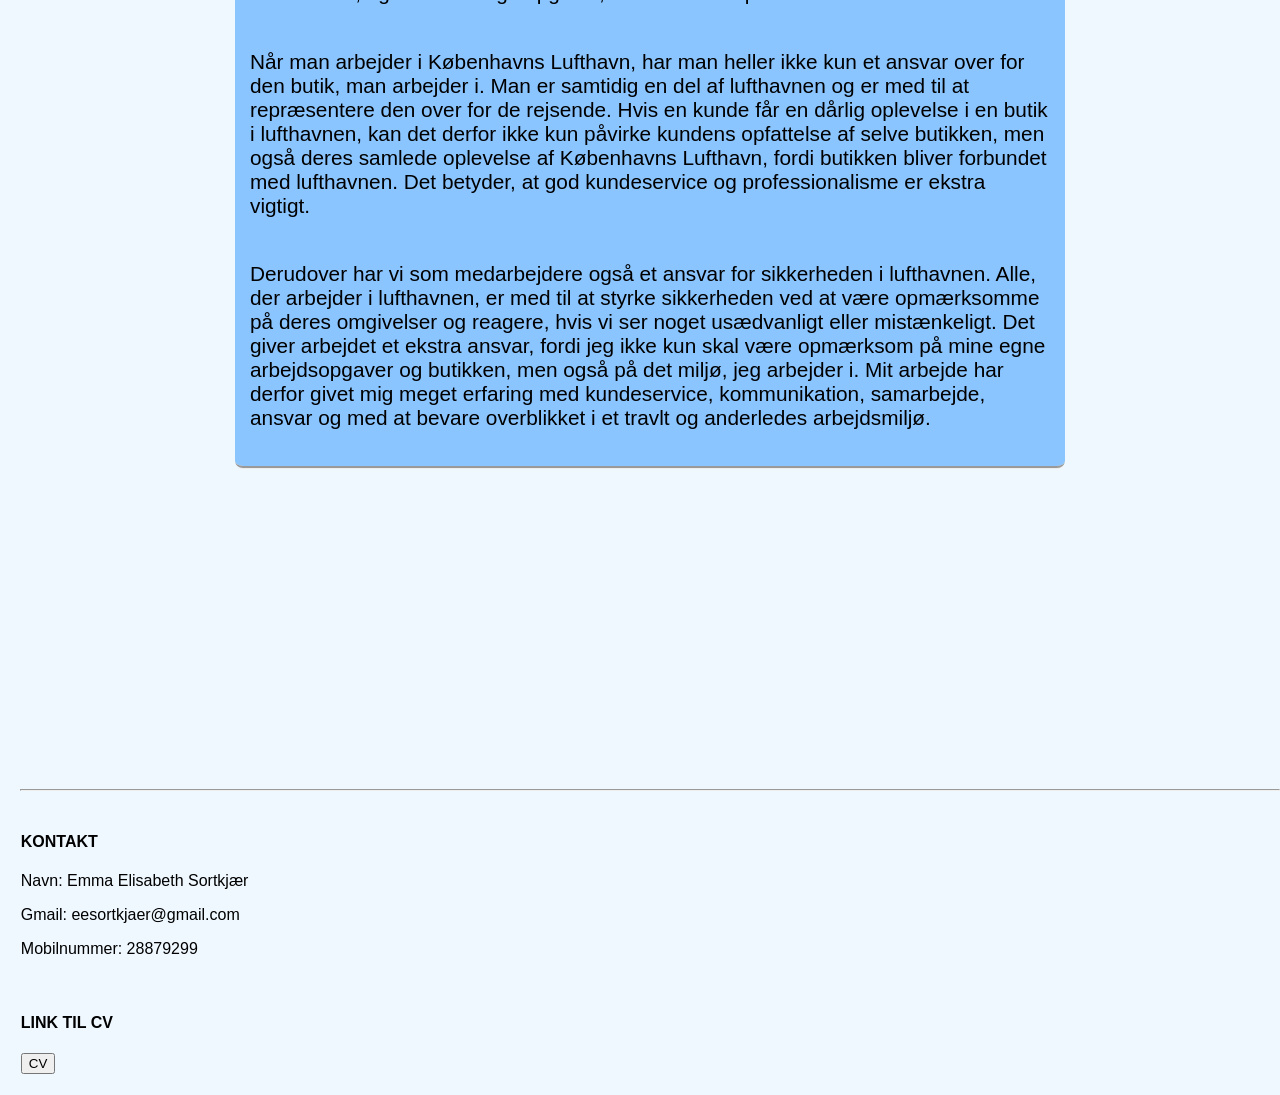
==== commit 4134e2fd: "Redigeret header" ====
--- a/arbejde.html
+++ b/arbejde.html
@@ -1,29 +1,38 @@
-<meta charset="UTF-8">
-<link rel="stylesheet" href="styles.css">
-<nav>
-    <a href= "index.html" class="logo-link">Forside</a>
-    <a href = >
-    </a>
-</nav>
-<nav>
-    <a href = "intro.html">
-        <button>Intro</button>
-    </a>
-    <a href="skole.html">
-        <button>Skole</button>
-    </a>
-    <a href="arbejde.html">
-        <button>Arbejde</button>
-    </a>
-    <a href="projekter.html">
-        <button>Projekter</button>
-    </a>
-    <a href="kontakt.html">
-        <button>Kontakt</button>
-    </a>
-</nav>
+<!DOCTYPE html>
+<html lang="en">
+<head>
+    <link rel="stylesheet" href="styles.css">
+    <meta charset="UTF-8">
+    <meta name="viewport" content="width=device-width, initial-scale=1.0">
+    <title>Emma Sortkjærs portfolie</title>
+</head>
+<body>
+<header>
+    <nav>
+        <a href= "index.html" class="logo-link">Forside</a>
+    </nav>
 
-<body>
+
+    <nav>
+        <div class="nav-buttons">
+            <a href = "intro.html">
+                <button>Intro </button>
+            </a>
+            <a href="skole.html">
+                <button>Skole</button>
+            </a>
+            <a href="arbejde.html">
+                <button>Arbejde</button>
+            </a>
+            <a href="projekter.html">
+                <button>Projekter</button>
+            </a>
+            <a href="kontakt.html">
+                <button>Kontakt</button>
+            </a>
+        </div>
+    </nav>
+</header>
 <main>
 <div><h2 class="arbejde">Arbejde</h2></div>
 <div class="kasse-arbejde">
--- a/styles.css
+++ b/styles.css
@@ -1,12 +1,13 @@
 .logo-link {
-    font-size: 24px;
+
+    display: flex;
+padding: 10px;
+    background-image: linear-gradient(#86c0ef, #e6f2fb);
+    font-family: Arial, sans-serif;
+    font-size: 1.6rem;
+    font-weight: bold;
+    color: black;
     text-decoration: none;
-    font-family: 'Inter', sans-serif;
-    font-weight: bold;
-    display: flex;
-padding: 10px;
-    color: #000912;
-    background-image: linear-gradient(#86c0ef, #e6f2fb);
 }
 nav:not(:first-of-type)
 {
@@ -21,7 +22,6 @@
 }
 
 nav button {
-    font-family:"Helvetica";
     font-size: 15px;
     padding: 8px 16px;
     background-color: rgb(103 182 255);
@@ -30,10 +30,9 @@
 
 }
 
-a:hover:not(:first-of-type):not(last-of-type) {
-    font-size: 3px;
-    padding: 2px 2px;
-    background-color: #0a4487;
+
+    nav button:hover {
+        background-color: #a9d6ff;
 }
 
 body {
@@ -41,9 +40,9 @@
     min-height: 100vh;
     display: flex;
     flex-direction: column;
-    margin: 0px;
-    background-image: linear-gradient(#e6f2fb);
-    font-family: 'Inter', sans-serif;
+    margin: 0%;
+    background-color: #f0f8ff;
+    font-family: Arial, sans-serif;
 }
 
 main {
@@ -52,75 +51,142 @@
 
 }
 
+#velkommen {
+    Text-align: center;
+    font-size: 1.6rem;
+    margin-bottom: 10%;
+    background-color: white;
+    padding: 2rem;
+    border-radius: 1rem;
+    box-shadow: 0 1.6rem 0.8rem rgba(0, 0, 0, 0.08);
+    margin-left: 8%;
+    margin-right: 8%;
+    box-sizing: border-box;
+}
+
+.velkommen h1 {
+    font-size: 2.3rem;
+    margin-top: 0%;
+}
+
+.tekst {
+    font-size: 20px;
+    font-weight: 400;
+    line-height: 1.5rem;
+
+}
+.navn {
+    font-size: 1rem;
+    text-transform: uppercase;
+    letter-spacing: 0.15rem;
+    margin-bottom: 0.5rem;
+}
+
 .billeder {
     display: flex;
     flex-direction: column;
     align-items: center;
     text-align: center;
-    font-size: 1.8rem;
+    font-size: 1.7rem;
+}
+figcaption {
+    font-size: 1.2rem;
+    text-align: center;
+    margin-top: 0.5rem;
+    font-style: italic;
 }
 
 .student {
     display: block;
     margin-top: 10px;
     width: 35%;
+    border-style: groove;
 
 }
 
 .ec{
     display: block;
-    margin-top: 1%;
-    width: 35%;
+    margin-top: 5%;
+    width: 35%;
+    border-style: groove;
+
 }
 .bryllup {
     display: block;
-    margin-top: 1%;
-    width: 35%;
+    margin-top: 5%;
+    width: 35%;
+    border-style: groove;
+
 }
 
 .eleven-to {
     display: block;
-    margin-top: 1%;
-    width: 35%;
+    margin-top: 5%;
+    width: 35%;
+    border-style: groove;
+
 }
 
 .eleven-et {
     display: block;
-    margin-top: 1%;
-    width: 35%;
+    margin-top: 5%;
+    width: 35%;
+    border-style: groove;
+
 }
 
 .forårskoncert {
     display: block;
-    margin-top: 1%;
-    width: 35%;
+    margin-top: 5%;
+    width: 35%;
+    border-style: groove;
+
 }
 .århus-et {
     display: block;
-    margin-top: 1%;
-    width: 35%;
+    margin-top: 5%;
+    width: 35%;
+    border-style: groove;
+
 }
 
 .århus-to {
     display: block;
-    margin-top: 1%;
-    width: 35%;
+    margin-top: 5%;
+    width: 35%;
+    border-style: groove;
+
 }
 
 .århus-tre {
     display: block;
-    margin-top: 1%;
-    width: 35%;
-}
-.mig {
-    padding: 15px;
-    font-size: 1.3rem;
-    background-color: rgb(139 197 255);
-    width: 750px;
-    border-block-style: groove;
-    border-radius: 8px;
-    max-width: 1000px;
-margin-top: 1rem;
+    margin-top: 5%;
+    width: 35%;
+    border-style: groove;
+
+}
+
+.introduktion {
+    display: flex;
+    flex-direction: column;
+    text-align: center;
+    font-size: 3rem;
+}
+
+.kasse-introduktion {
+    display: flex;
+    flex-direction: column;
+}
+
+.intro-tekst {
+    padding: 15px;
+    font-size: 1.4rem;
+    background-color: rgb(139 197 255);
+    width: 800px;
+    border-block-style: groove;
+    border-radius: 8px;
+    max-width: 1000px;
+    margin: 2rem auto;
     font-family: 'Inter', sans-serif;
 }
 
@@ -136,7 +202,7 @@
 
 .folkeskole {
     padding: 15px;
-    font-size: 1.3rem;
+    font-size: 1.4rem;
     background-color: rgb(139 197 255);
     width: 800px;
     border-block-style: groove;
@@ -149,7 +215,7 @@
 
 .gymnasium  {
     padding: 15px;
-    font-size: 1.3rem;
+    font-size: 1.4rem;
     background-color: rgb(139 197 255);
     width: 800px;
     border-block-style: groove;
